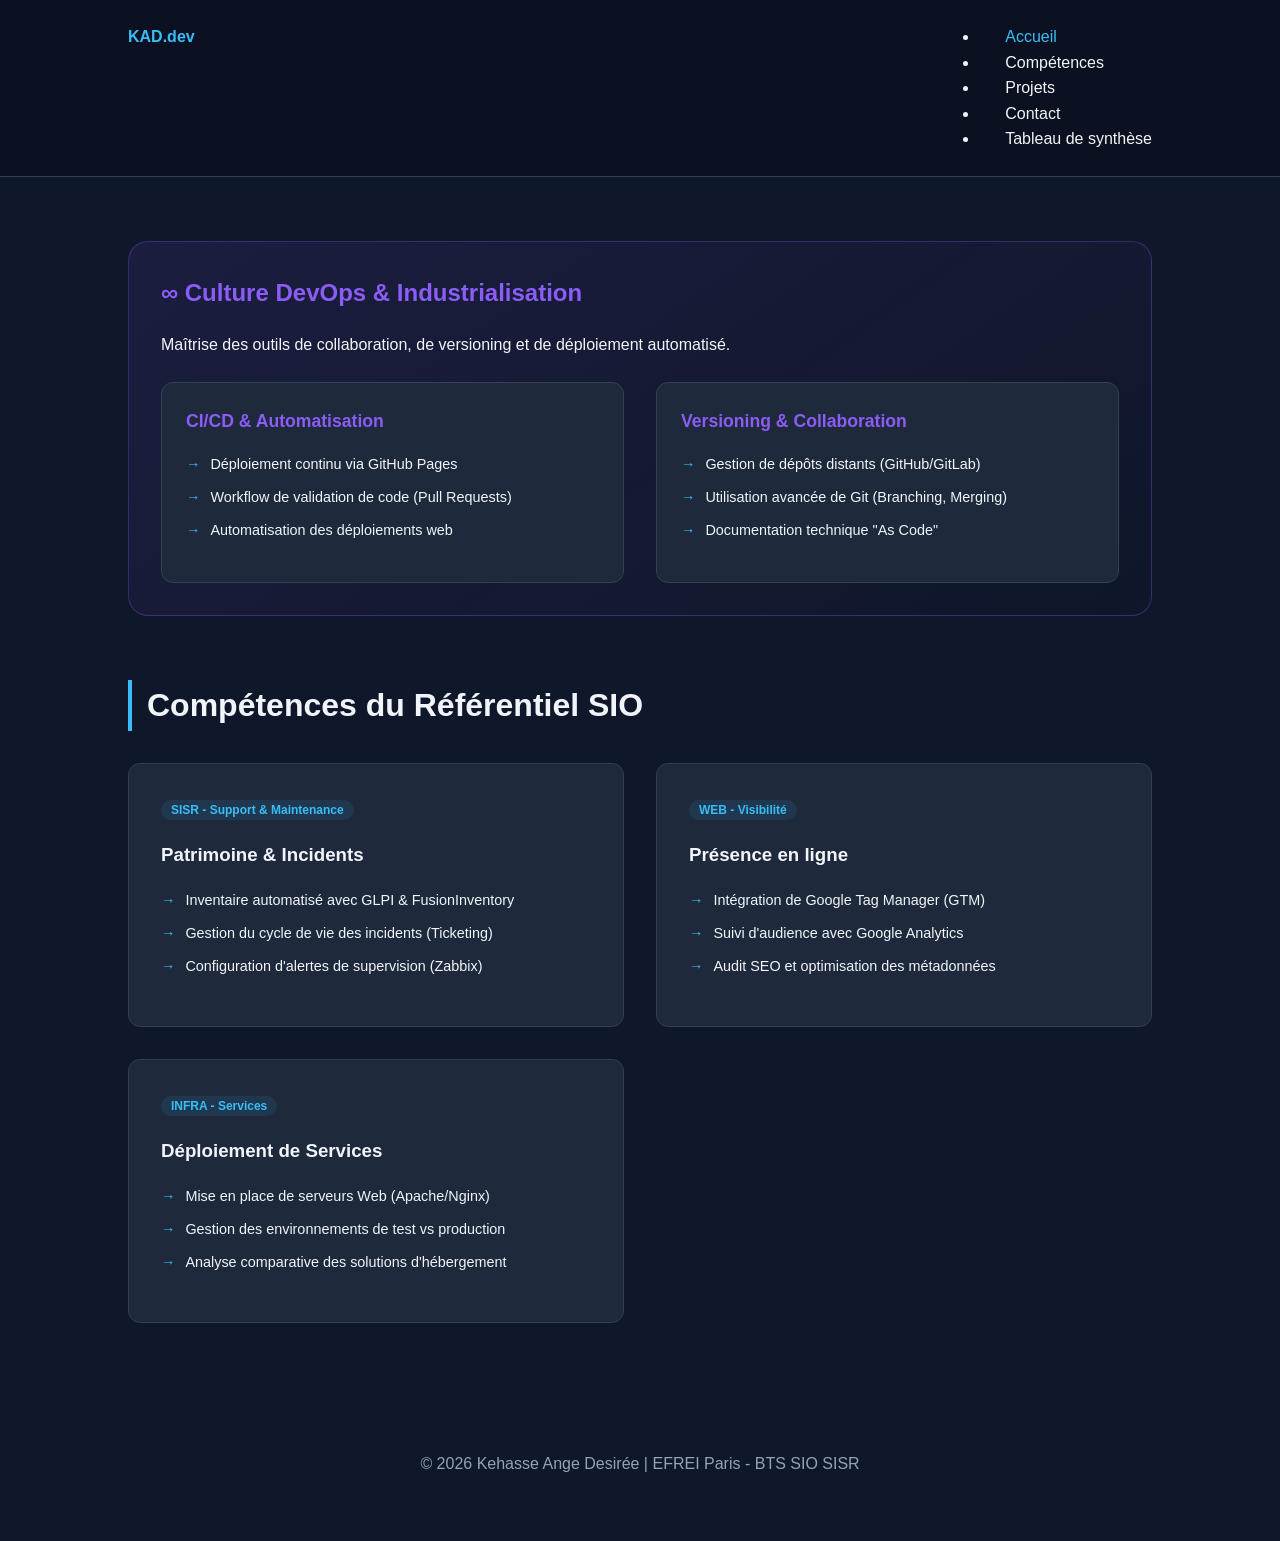
==== competences.html @ 3c08ac4e "Add files via upload" ====
<!DOCTYPE html>
<html lang="fr">
<head>
    <meta charset="UTF-8">
    <meta name="viewport" content="width=device-width, initial-scale=1.0">
    <title>Mes Compétences | Kehasse Ange Desirée</title>
    <style>
        :root {
            --bg: #0f172a;
            --card-bg: #1e293b;
            --accent: #38bdf8;
            --devops-color: #8b5cf6; /* Violet pour le DevOps */
            --success: #10b981;
            --text: #f1f5f9;
            --text-dim: #94a3b8;
        }

        body { font-family: 'Segoe UI', sans-serif; background: var(--bg); color: var(--text); margin: 0; line-height: 1.6; }

        nav { display: flex; justify-content: space-between; padding: 1.5rem 10%; background: #0b1120; border-bottom: 1px solid #334155; position: sticky; top: 0; z-index: 100; }
        nav a { text-decoration: none; color: var(--text); margin-left: 20px; transition: 0.3s; }
        nav a:hover, .active { color: var(--accent); }

        .container { padding: 4rem 10%; }
        .section-title { font-size: 2rem; margin-bottom: 2rem; border-left: 4px solid var(--accent); padding-left: 15px; }
        
        /* Section Spécifique DevOps */
        .devops-section {
            background: linear-gradient(145deg, rgba(139, 92, 246, 0.1), rgba(15, 23, 42, 0));
            padding: 2rem;
            border-radius: 20px;
            border: 1px solid rgba(139, 92, 246, 0.3);
            margin-bottom: 4rem;
        }

        .devops-card {
            display: grid;
            grid-template-columns: repeat(auto-fit, minmax(300px, 1fr));
            gap: 2rem;
            margin-top: 1.5rem;
        }

        .skill-item {
            background: var(--card-bg);
            padding: 1.5rem;
            border-radius: 12px;
            border: 1px solid #334155;
            position: relative;
        }

        .skill-item h3 { margin-top: 0; color: var(--devops-color); font-size: 1.1rem; }

        /* Grille Compétences SIO classiques */
        .sio-grid {
            display: grid;
            grid-template-columns: repeat(auto-fit, minmax(350px, 1fr));
            gap: 2rem;
        }

        .sio-card {
            background: var(--card-bg);
            padding: 2rem;
            border-radius: 12px;
            border: 1px solid #334155;
        }

        .badge {
            font-size: 0.75rem;
            padding: 3px 10px;
            border-radius: 20px;
            background: rgba(56, 189, 248, 0.1);
            color: var(--accent);
            font-weight: bold;
        }

        .task-list { list-style: none; padding: 0; margin-top: 15px; }
        .task-list li { margin-bottom: 10px; font-size: 0.9rem; display: flex; align-items: center; }
        .task-list li::before { content: "→"; color: var(--accent); margin-right: 10px; font-weight: bold; }

        footer { text-align: center; padding: 3rem; color: var(--text-dim); }
    </style>
</head>
<body>

    <nav>
        <div style="font-weight: bold; color: var(--accent);">KAD.dev</div>
        <div>
           <li><a href="index.html" class="active">Accueil</a></li>
            <li><a href="competences.html">Compétences</a></li>
            <li><a href="projets.html">Projets</a></li>
            <li><a href="contact.html">Contact</a></li>
            <li><a href="synthese.html">Tableau de synthèse</a></li>
        </div>
    </nav>

    <main class="container">
        
        <div class="devops-section">
            <h2 style="color: var(--devops-color); margin-top: 0;">∞ Culture DevOps & Industrialisation</h2>
            <p>Maîtrise des outils de collaboration, de versioning et de déploiement automatisé.</p>
            
            <div class="devops-card">
                <div class="skill-item">
                    <h3>CI/CD & Automatisation</h3>
                    <ul class="task-list">
                        <li>Déploiement continu via GitHub Pages</li>
                        <li>Workflow de validation de code (Pull Requests)</li>
                        <li>Automatisation des déploiements web</li>
                    </ul>
                </div>
                <div class="skill-item">
                    <h3>Versioning & Collaboration</h3>
                    <ul class="task-list">
                        <li>Gestion de dépôts distants (GitHub/GitLab)</li>
                        <li>Utilisation avancée de Git (Branching, Merging)</li>
                        <li>Documentation technique "As Code"</li>
                    </ul>
                </div>
            </div>
        </div>

        <h2 class="section-title">Compétences du Référentiel SIO</h2>
        
        <div class="sio-grid">
            <article class="sio-card">
                <span class="badge">SISR - Support & Maintenance</span>
                <h3>Patrimoine & Incidents</h3>
                <ul class="task-list">
                    <li>Inventaire automatisé avec GLPI & FusionInventory</li>
                    <li>Gestion du cycle de vie des incidents (Ticketing)</li>
                    <li>Configuration d'alertes de supervision (Zabbix)</li>
                </ul>
            </article>

            <article class="sio-card">
                <span class="badge">WEB - Visibilité</span>
                <h3>Présence en ligne</h3>
                <ul class="task-list">
                    <li>Intégration de Google Tag Manager (GTM)</li>
                    <li>Suivi d'audience avec Google Analytics</li>
                    <li>Audit SEO et optimisation des métadonnées</li>
                </ul>
            </article>

            <article class="sio-card">
                <span class="badge">INFRA - Services</span>
                <h3>Déploiement de Services</h3>
                <ul class="task-list">
                    <li>Mise en place de serveurs Web (Apache/Nginx)</li>
                    <li>Gestion des environnements de test vs production</li>
                    <li>Analyse comparative des solutions d'hébergement</li>
                </ul>
            </article>
        </div>

    </main>

    <footer>
        <p>&copy; 2026 Kehasse Ange Desirée | EFREI Paris - BTS SIO SISR</p>
    </footer>

</body>
</html>
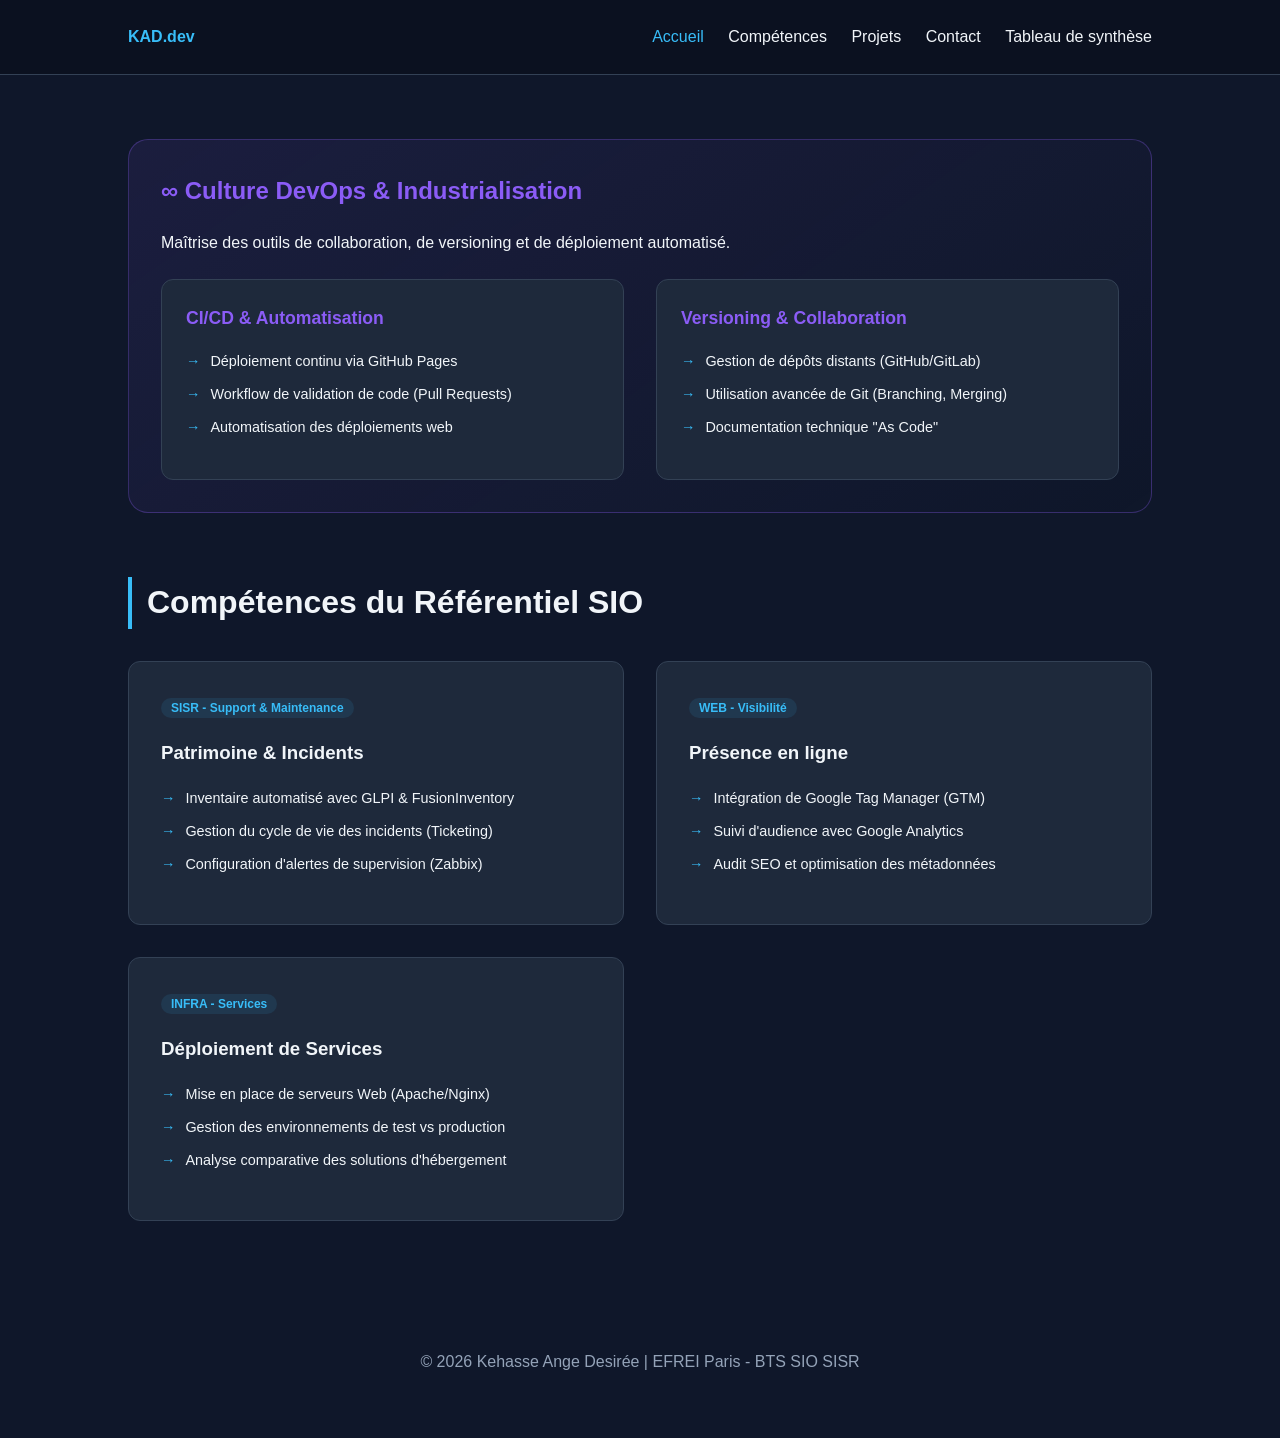
==== commit 515f776d: "Update competences.html" ====
--- a/competences.html
+++ b/competences.html
@@ -85,11 +85,11 @@
     <nav>
         <div style="font-weight: bold; color: var(--accent);">KAD.dev</div>
         <div>
-           <li><a href="index.html" class="active">Accueil</a></li>
-            <li><a href="competences.html">Compétences</a></li>
-            <li><a href="projets.html">Projets</a></li>
-            <li><a href="contact.html">Contact</a></li>
-            <li><a href="synthese.html">Tableau de synthèse</a></li>
+            <a href="index.html" class="active">Accueil</a>
+            <a href="competences.html">Compétences</a>
+            <a href="projets.html">Projets</a>
+            <a href="contact.html">Contact</a>
+            <a href="synthese.html">Tableau de synthèse</a>
         </div>
     </nav>
 
@@ -160,4 +160,4 @@
     </footer>
 
 </body>
-</html>+</html>
